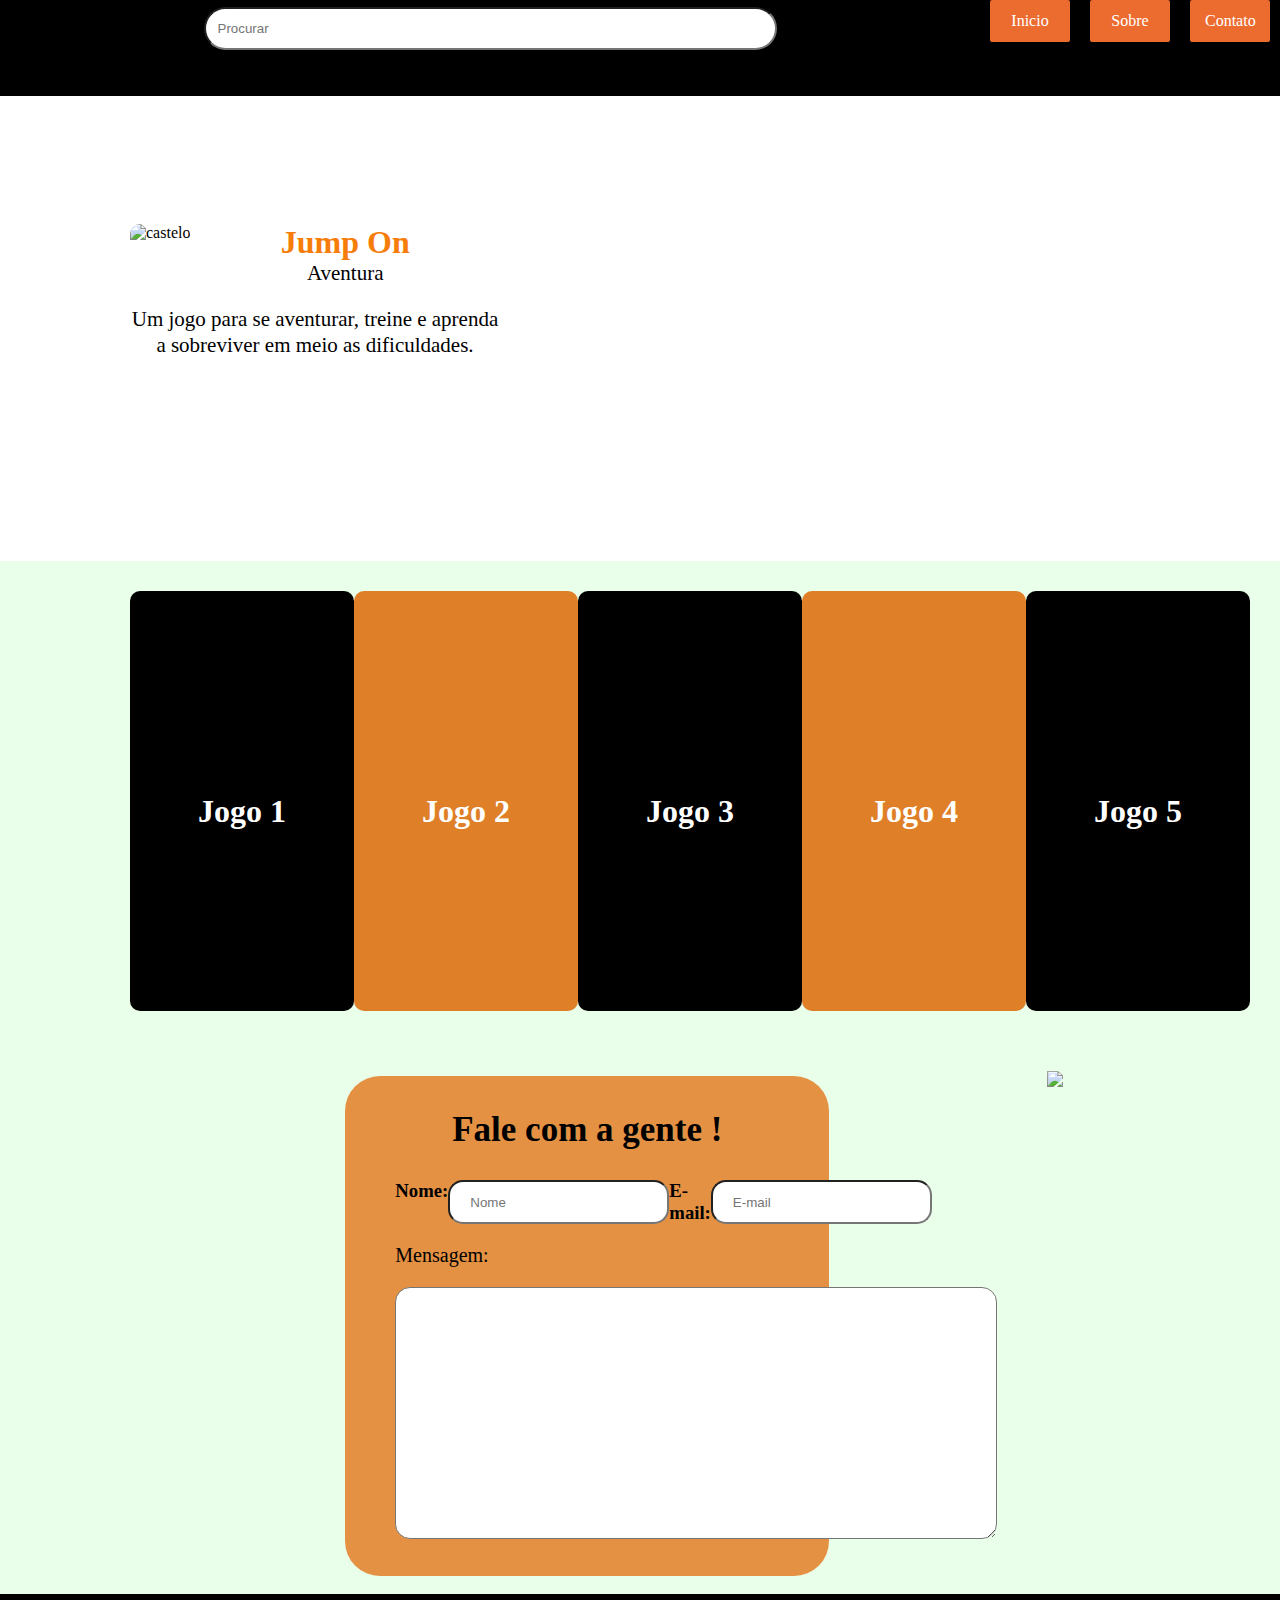
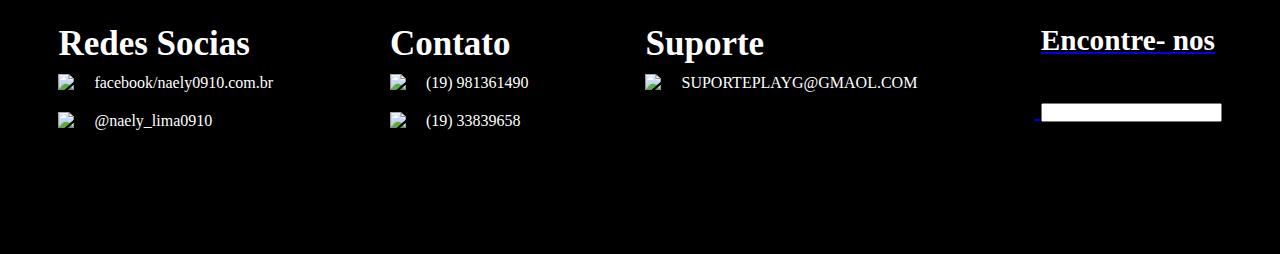
==== index.html @ 79e7dc06 "Add files via upload" ====
<!DOCTYPE html>
<html lang="en">
<head>
    <meta charset="UTF-8">
    <meta http-equiv="X-UA-Compatible" content="IE=edge">
    <meta name="viewport" content="width=device-width, initial-scale=1.0">
    <title>playG</title>
    <link rel="stylesheet" href="style.css">
</head>
<body>
    
    <header>
        <img src="./images/logo.png" alt="">
        <div class="pesquisa">

            <input type="text" placeholder="Procurar" />
            <a href="#">
                <img src="./images/lupa.png" alt="">
            </a>
            
            
        </div>
        <nav>
            <ul>
                <li><a href="#">Inicio</a></li>
                <li><a href="#">Sobre</a></li>
                <li><a href="#">Contato</a></li>
            </ul>
        </nav>
    
    </header>

    <div class="slider">
        <div class="box">
            <div class="cabecalho">
                <img src="./images/castelo.emoji.webp" alt="castelo">
                <div class="titulo">
                    <h1>Jump On</h1>
                    <p>Aventura</p>
                </div>
            </div>
        
        <p>Um jogo para se aventurar, treine e aprenda a sobreviver em meio as dificuldades.</p>
        </div>
    </div>
<div class="fundo">

    
    <div class="jogos">
        <div class="jogo">
            <img src="./images/meninaFic.webp" alt="">
            <h1>Jogo 1</h1>
        </div>   
        <div class="jogo bg_laranja">
            <img src="./images/fantasma.webp" alt="">
            <h1>Jogo 2</h1>
        </div>
        <div class="jogo">
            <img src="./images/robo.webp" alt="">
            <h1>Jogo 3</h1>
        </div>
        <div class="jogo bg_laranja">
            <img src="./images/mario.png" alt="">
            <h1>Jogo 4</h1>
        </div>
        <div class="jogo">
            <img src="./images/fogo e agua.png" alt="">
            <h1>Jogo 5</h1>
        </div>
        
    </div>
    <div class="informacoes">
        <div class="boxContato">
            <h1>Fale com a gente !</h1>
            <div class="identidade">
                <H3>Nome: </H3>
            <input type="text" placeholder="Nome" />
            <h3>E-mail:</h3>
            <input type="text" placeholder="E-mail" />
            </div>
    
          <div class="boxMensagem">
            <p>Mensagem: </p>
            <textarea class="mensagem">
            </textarea>
          </div>  
          
          
        </div>
        <div class="celular">
            <img src="./images/celular.png" />
          </div>
    </div>
    <div class="gato">
        <img src="./images/gatinho.webp" alt="">
    </div>
    
</div>
<div class="rodape">
    <div class="item_rodape">
        <h1>Redes Socias</h1>
        <a href="#">
            <img src="./images/facebook.png"> <span>
                facebook/naely0910.com.br
            </span>
        </a>
        <a href="#">
            <img src="./images/instagram.png">
                @naely_lima0910
        </a>
    </div>
    
    <div class="item_contato">
        <h1>Contato</h1>
        <a href="#">
            <img src="./images/whatsapp-fill.png"> 
                (19) 981361490

        <a href="#">
            <img src="./images/telefone.png">
            (19) 33839658
        </a>
    </div>
    <div class="item_contato">
        <h1>Suporte</h1>
        <a href="#">
            <img src="./images/gmail.png"> 
            SUPORTEPLAYG@GMAOL.COM
    </div>
   
    <div class="app">
    <h3>Encontre- nos </h3>
    <img src="./images/Apple Store.webp" alt="">
    <div class="img2">
    <img src="./images/Google Play.webp" alt="">
    
    <input type="text" placeholder=" ">
    </div>
    </div>

</div>
</body>

</html>
---- style.css ----
*{
    margin: 0;
    padding: 0;
}
.fundo{
    background-color: #E9FFE9 ;
    /* padding: 0 0 40px 0px; */
    
}
header{
    background-color: black;
    width: 100%;
    height: 96px;
    display: flex;
    justify-content: space-between;
}

nav{
    display: flex;
}

nav ul{
    list-style: none;
    color: #fff
}
nav ul li{
    width: 50px;
    border-radius: 2px;
    background-color: #EC6C30;
    margin: 0 10px;
    padding: 12px 15px;
    text-align: center;
}
nav ul li:hover{
    background-color: #a27491;
}

nav ul li a{
    color:#fff;
    text-decoration: none;
}
ul{
   
    display: flex;
    justify-content: space-between;
    align-items: center;
    align-items: flex-start;
    
    
}

.slider{
    background: url(./images/dragao.webp);
    width: 100%;
    height: 465px;
    background-position: center;
    display: flex;
    align-items: center;
   
}
.box{
    background-color: #fff;
    width: 370px;
    height: 210px;
    padding: 30px;
    border-radius: 10px;
    margin-left: 100px;    
}

.box p {
    margin: 20px 0;
    text-align: center;
    line-height: 26px;
    font-size: 21px;
}

.cabecalho{
    display: flex;
    justify-content: space-between;
}


.cabecalho img{
    border-radius: 10px;
}
.titulo{
    flex: 1;
    text-align: center;
}

.titulo p{
    line-height: inherit;
    margin: 0;

}
.titulo h1{
    color: rgb(247, 125, 11);
}
.jogos{
    
   justify-content: space-between;
    padding: 30px;
    margin-left: 100px;   
    display: flex; 
}
.jogo{
    background-color: black;
    border-radius: 10px;
    width: 250px;
    height: 380px;
    padding: 20px;
    text-align: center;
    display: flex;
    flex-direction: column;
    align-items: center;
    flex-wrap: nowrap;
    justify-content: center;
       
}
.jogo h1{
    color: rgb(255, 255, 255);
    text-align: center;
}

.jogo img{
    width: 70%;
    margin-bottom: 20px;
}
.jogo2{
    background-color: rgb(223, 127, 39);
    
    text-align: center;     
}
.jogo3{
    background-color: black;
    
}
.jogo4{
    background-color: rgb(223, 127, 39);
    
}
.jogo5{
    background-color: rgb(0, 0, 0);
    
}
.bg_laranja{
    background-color: rgb(223, 127, 39);
}
.boxContato{
   
    background-color: rgb(228, 145, 68);
    height: 400px;
    width: 30%;
    margin-left: 10%;
    margin-top: 5px;
    padding: 50px;
    border-radius: 35px
}
.pesquisa{
    display: flex;
    align-items: center;
    margin-bottom: 40px;
    
}

.pesquisa input{
    padding: 12px;
    width: 545px;
    border-radius: 50px;
}
.pesquisa img{
    margin-left: -50px;
    width: 25px;
    
}
.caixas{
    
    width: 100px;
    height: 10px;
}
.identidade{
    display: flex;
    justify-content: space-between;
    
}

.identidade input{
    padding: 10px 20px;
}
.boxMensagem{
    font-size: 20px;
    margin-top: 20px;
}
.mensagem{
    width: 600PX;
    height: 250PX;
    border-radius: 15PX;
    margin-top: 20px;
}
.identidade input{
    border-radius: 15px;
}

.boxContato h1{
   
    font-size: 35px;
    text-align: center;
    margin-top: -16px;
    margin-bottom: 30px
    
    
}
.rodape{
    justify-content: space-around;
    display: flex;
    background-color: black;
    width: 100%;
    height: 200px;
    padding: 30px 0;
}
.rodape h1{
    color: rgb(255, 255, 255);
    font-size: 35px;
}
.rodape h3{
    color: rgb(255, 255, 255);
}

.informacoes{
    display: flex;
    justify-content: space-evenly;
    margin-top: 30px;
}
.gato img{
    width: 20%;
    margin: -4px;
    margin-left: 70PX;
}
.app{
    font-size: 25px;
    text-align: center;
}
.app img{
    margin-top: 10px;
    flex-direction: column;
    width: 150px;
}
.rodape h3{
    text-align: center;
    
}

.img2{
    margin-top: 10px;
}
/* ;; */
.item_rodape{
    display: flex;
    flex-direction: column;
}

.item_rodape a{
    display: flex;
    margin: 10px 0;
    color: #fff;
    text-decoration: none;
}

.item_rodape img{
    margin-right: 20px;
}
/*  */
.item_contato{
    display: flex;
    flex-direction: column;
}
.item_contato a{
    display: flex;
    margin: 10px 0;
    color: #fff;
    text-decoration: none;
}
.item_contato img{
    margin-right: 20px;
}
.item_contato h3 {
   
    color: #fff;
}
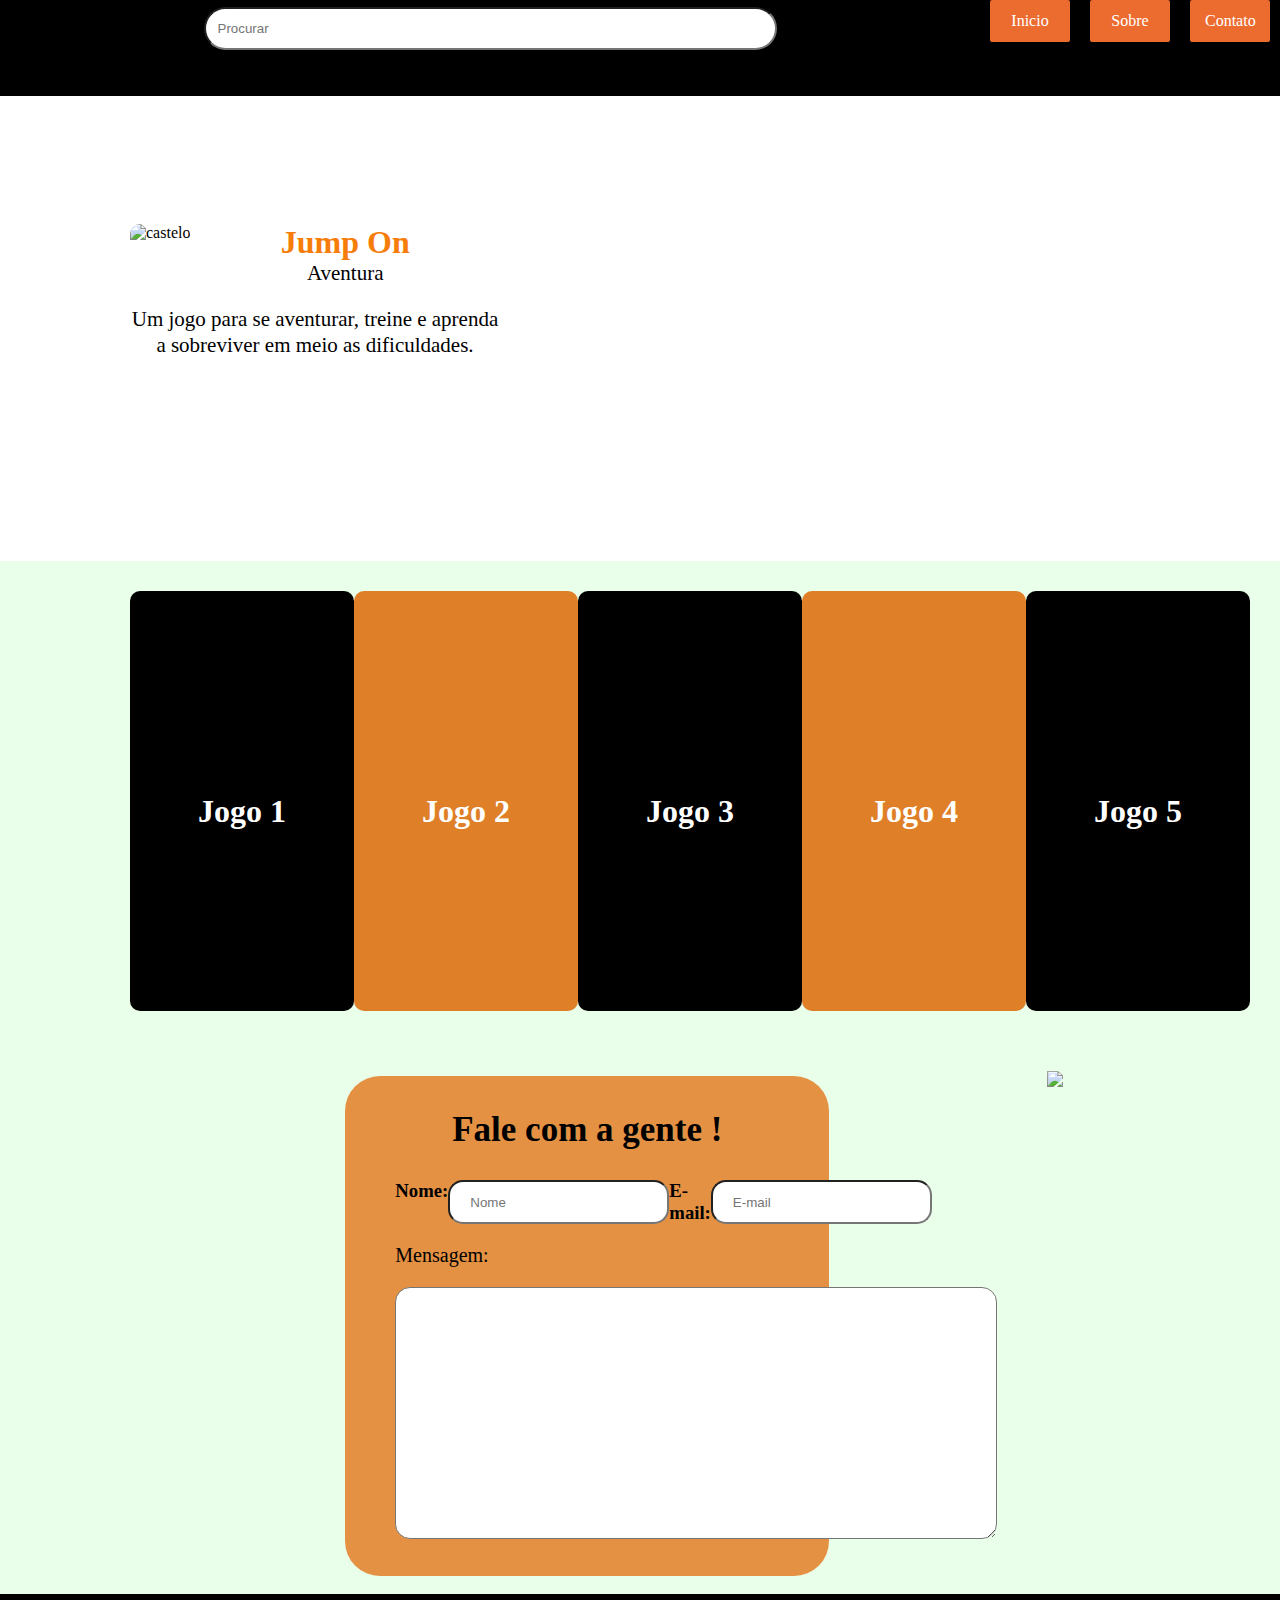
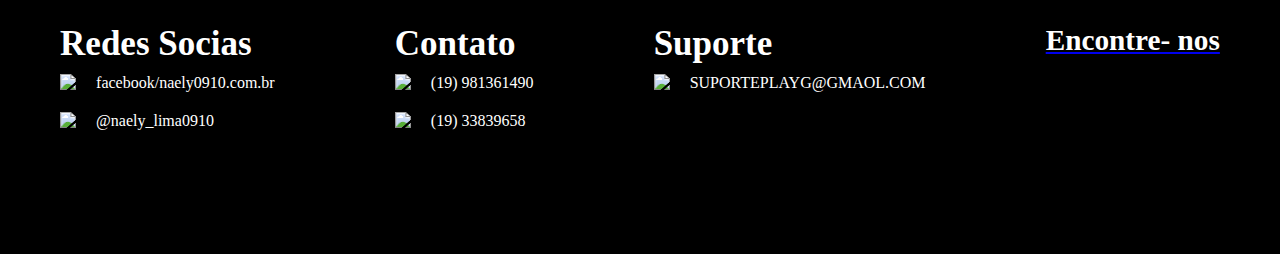
==== commit 687ea815: "Update index.html" ====
--- a/index.html
+++ b/index.html
@@ -134,11 +134,10 @@
     <div class="img2">
     <img src="./images/Google Play.webp" alt="">
     
-    <input type="text" placeholder=" ">
     </div>
     </div>
 
 </div>
 </body>
 
-</html>+</html>
